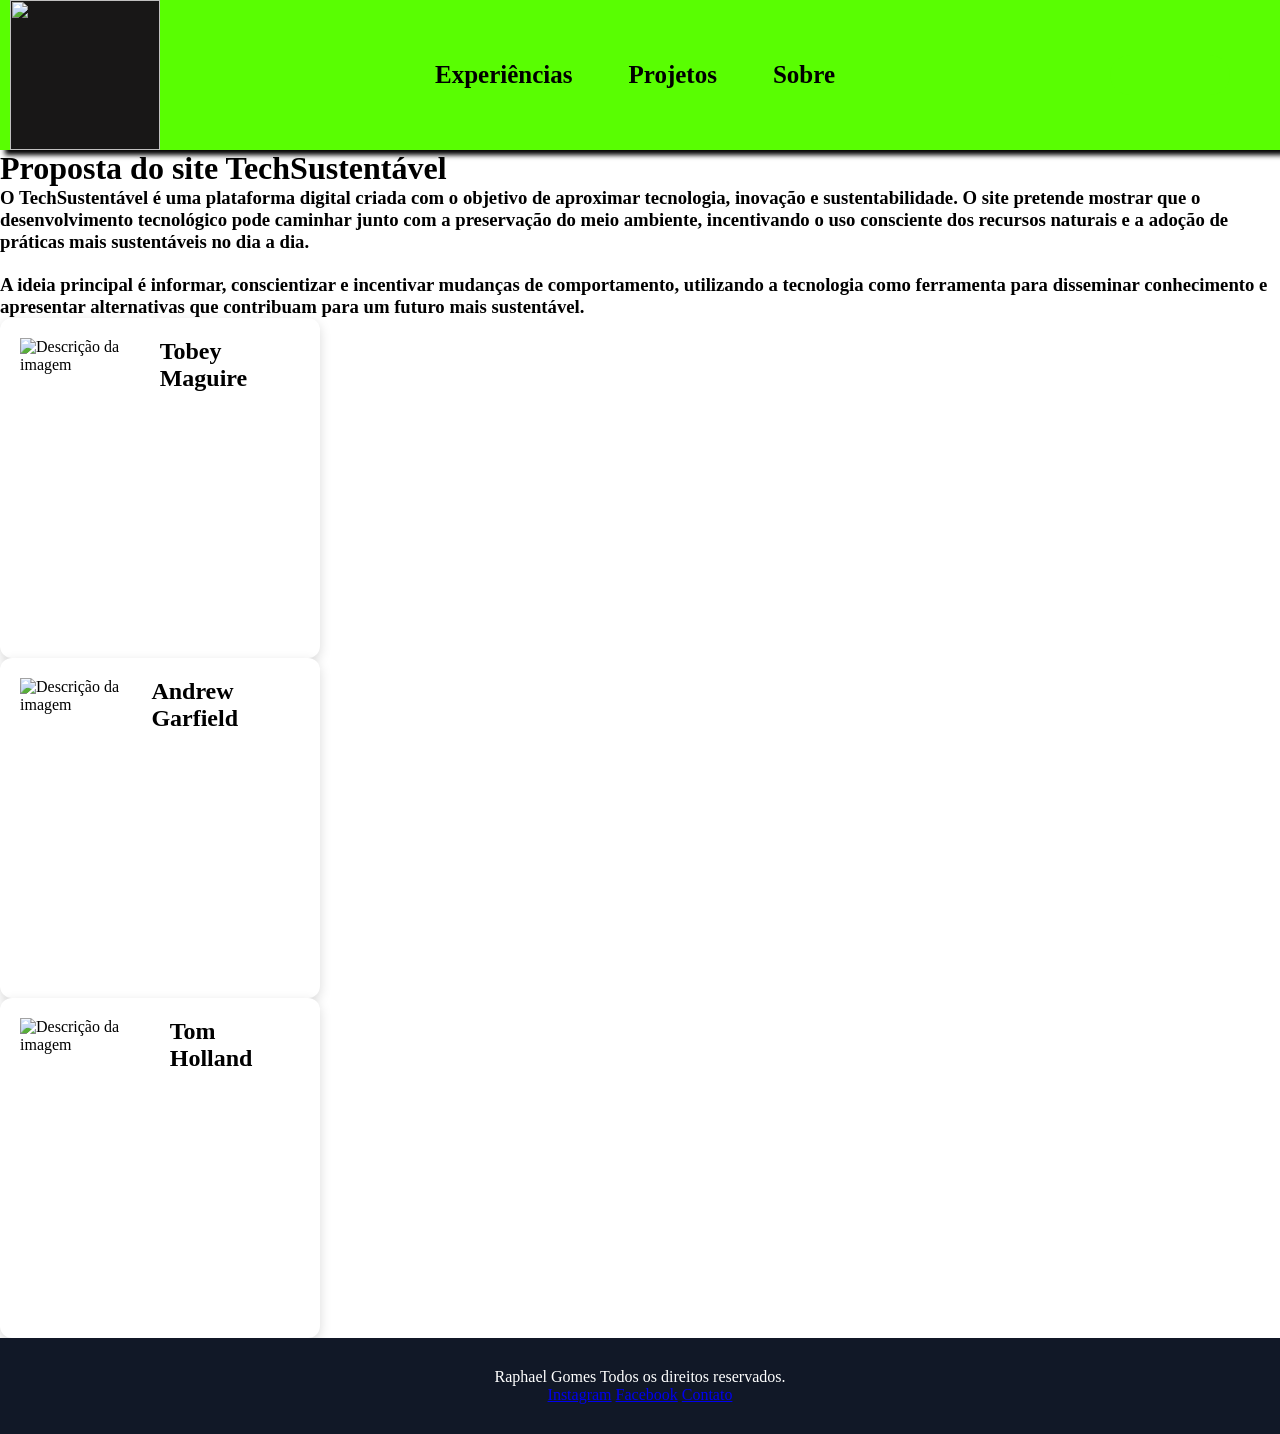
==== index.html @ d641f736 "Em desenvolvimento" ====
<!DOCTYPE html>
<html lang="en">

<head>
    <meta charset="UTF-8">
    <meta name="viewport" content="width=device-width, initial-scale=1.0">
    <title>Techsustentavel</title>

</head>

<body>
    <header>
        <div class="container">
            <div class="logo">
                <img src="/IMG/logo.jpg">
            </div>

            <nav>
                <div class="link">
                    <a href="#">Experiências</a>
                    <a href="#">Projetos</a>
                    <a href="#">Sobre</a>
                </div>
            </nav>
            <div class="botao">
                
            </div>
    </header>

    <h1>Proposta do site TechSustentável</h1>

    <h3>O TechSustentável é uma plataforma digital criada com o objetivo de aproximar tecnologia, inovação e sustentabilidade. O site pretende mostrar que o desenvolvimento tecnológico pode caminhar junto com a preservação do meio ambiente, incentivando o uso consciente dos recursos naturais e a adoção de práticas mais sustentáveis no dia a dia.</h3>
     <p>ㅤ</p>
    <h3>A ideia principal é informar, conscientizar e incentivar mudanças de comportamento, utilizando a tecnologia como ferramenta para disseminar conhecimento e apresentar alternativas que contribuam para um futuro mais sustentável.</h3>
    <section>
     <div class="container2">

    <div class="card">
      <img src="/IMG/card1.jpg" alt="Descrição da imagem">
      <h2>Tobey Maguire</h2>
    </div>

    <div class="card">
      <img src="/IMG/card2.jpg" alt="Descrição da imagem">
      <h2>Andrew Garfield</h2>
    </div>

    <div class="card">
      <img src="/IMG/card3.jpg" alt="Descrição da imagem">
      <h2>Tom Holland</h2>
    </div>
    
   
<link rel="stylesheet" href="CSS/style.css">

<footer class="footer">
  <p> Raphael Gomes Todos os direitos reservados.</p>

  <div class="footer-links">
    <a href="#">Instagram</a>
    <a href="#">Facebook</a>
    <a href="#">Contato</a>
  </div>
</footer>
</body>
</html>
---- CSS/style.css ----
*{
    margin: 0;
    padding: 0;
}
.container{
   background-color:#59FE02;
   height: 150px;
   width: auto;
   display: flex;
   justify-content: space-between;
   align-items: center;
   font-size: 20px;
   box-shadow: 5px 5px 5px black;
}

.logo img{
   width: 150px;
   height: 150px;
   background-color: #181717;
   margin-left: 10px;
   display: flex;
}
.link{
    
    width: 400px;
    height: auto;
    display: flex;
    justify-content: space-between;
    
}

.link a{
    text-decoration: none;
    color: black;
    font-size: 25px;
    font-weight: bold;
    
}

.botao{
width: 120px;
height: 40px;  
background-color: #59FE02;
box-shadow: 10px 10px 10px rgb( rgb(0, 0, 0));
border-radius: 25px;
font-size: 15px;
align-items: center;
margin-right: 50px;

}

body{
  background-color: rgb(255, 255, 255);

}

.container-sessaobanner img{
  width: 1920px;
 height: 600px; 
 margin-top: 10px;
 box-shadow: 50px 50px 50px rgb( rgb(255, 254, 254));

}

.imagem{
    position: relative;

}

.texto{
    position: absolute;
    top: 150px;
    left: 350px;
    font-size: 100px;
    width: 750px;
    text-align: center;
    font-family: 'Gill Sans', 'Gill Sans MT', Calibri, 'Trebuchet MS', sans-serif ;
    
}

.card {
  width: 280px;
   height: 300px; 
  background: white;
  border-radius: 12px;
  padding: 20px;
  box-shadow: 0 4px 12px rgba(0,0,0,.15);
  display: flex;
}

.footer {
  background-color: #111827;
  color: white;
  padding: 30px;
  text-align: center;
}
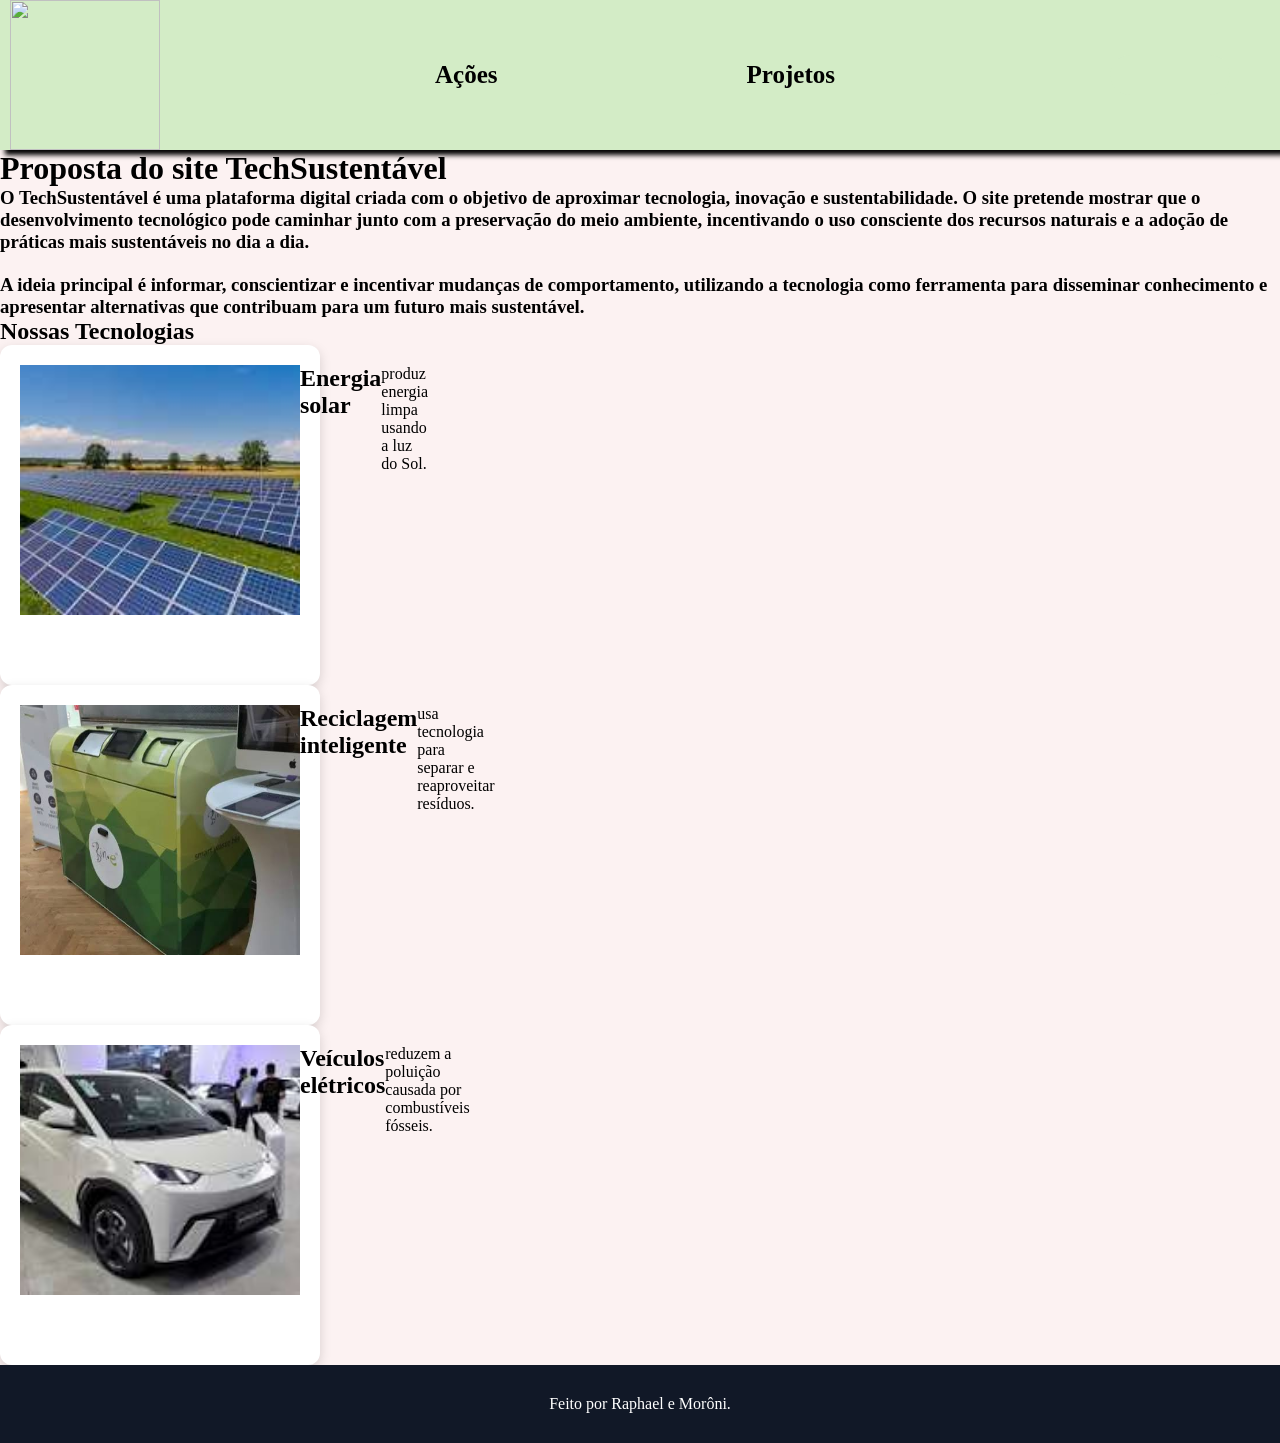
==== commit d46a29ca: "produzindo" ====
--- a/index.html
+++ b/index.html
@@ -4,11 +4,11 @@
 <head>
     <meta charset="UTF-8">
     <meta name="viewport" content="width=device-width, initial-scale=1.0">
-    <title>Techsustentavel</title>
+    <title>TechSustentável</title>
 
 </head>
+<body>
 
-<body>
     <header>
         <div class="container">
             <div class="logo">
@@ -17,9 +17,9 @@
 
             <nav>
                 <div class="link">
-                    <a href="#">Experiências</a>
+                    <a href="#">Ações</a>
                     <a href="#">Projetos</a>
-                    <a href="#">Sobre</a>
+                    
                 </div>
             </nav>
             <div class="botao">
@@ -34,33 +34,33 @@
     <h3>A ideia principal é informar, conscientizar e incentivar mudanças de comportamento, utilizando a tecnologia como ferramenta para disseminar conhecimento e apresentar alternativas que contribuam para um futuro mais sustentável.</h3>
     <section>
      <div class="container2">
-
+     <h1>Nossas Tecnologias</h1>
     <div class="card">
-      <img src="/IMG/card1.jpg" alt="Descrição da imagem">
-      <h2>Tobey Maguire</h2>
+      <img src="IMG/solar.jpg" alt="Descrição da imagem">
+      <h2> Energia solar</h2>
+      <p>produz energia limpa usando a luz do Sol.</p>
     </div>
 
     <div class="card">
-      <img src="/IMG/card2.jpg" alt="Descrição da imagem">
-      <h2>Andrew Garfield</h2>
+      <img src="
+      IMG/reciclagem.jpg" alt="Descrição da imagem">
+      <h2>Reciclagem inteligente</h2>
+      <p>usa tecnologia para separar e reaproveitar resíduos.</p>
     </div>
 
     <div class="card">
-      <img src="/IMG/card3.jpg" alt="Descrição da imagem">
-      <h2>Tom Holland</h2>
+      <img src="IMG/carro.jpg" alt="Descrição da imagem">
+      <h2>Veículos elétricos</h2>
+      <p>reduzem a poluição causada por combustíveis fósseis.</p>
     </div>
     
    
 <link rel="stylesheet" href="CSS/style.css">
 
 <footer class="footer">
-  <p> Raphael Gomes Todos os direitos reservados.</p>
+  <p> Feito por Raphael e Morôni.</p>
 
-  <div class="footer-links">
-    <a href="#">Instagram</a>
-    <a href="#">Facebook</a>
-    <a href="#">Contato</a>
-  </div>
+  
 </footer>
 </body>
 </html>
--- a/CSS/style.css
+++ b/CSS/style.css
@@ -3,7 +3,7 @@
     padding: 0;
 }
 .container{
-   background-color:#59FE02;
+   background-color:#d3ecc6;
    height: 150px;
    width: auto;
    display: flex;
@@ -16,7 +16,7 @@
 .logo img{
    width: 150px;
    height: 150px;
-   background-color: #181717;
+   background-color: #d3ecc6;
    margin-left: 10px;
    display: flex;
 }
@@ -40,7 +40,7 @@
 .botao{
 width: 120px;
 height: 40px;  
-background-color: #59FE02;
+background-color: #d3ecc6;
 box-shadow: 10px 10px 10px rgb( rgb(0, 0, 0));
 border-radius: 25px;
 font-size: 15px;
@@ -50,37 +50,14 @@
 }
 
 body{
-  background-color: rgb(255, 255, 255);
+  background-color: rgb(252, 242, 242);
 
 }
 
-.container-sessaobanner img{
-  width: 1920px;
- height: 600px; 
- margin-top: 10px;
- box-shadow: 50px 50px 50px rgb( rgb(255, 254, 254));
-
-}
-
-.imagem{
-    position: relative;
-
-}
-
-.texto{
-    position: absolute;
-    top: 150px;
-    left: 350px;
-    font-size: 100px;
-    width: 750px;
-    text-align: center;
-    font-family: 'Gill Sans', 'Gill Sans MT', Calibri, 'Trebuchet MS', sans-serif ;
-    
-}
 
 .card {
   width: 280px;
-   height: 300px; 
+height: 300px; 
   background: white;
   border-radius: 12px;
   padding: 20px;
@@ -94,3 +71,10 @@
   padding: 30px;
   text-align: center;
 }
+
+.card img {
+  width: 100%;
+  height: 250px;
+  object-fit: cover;
+  display: block;
+}
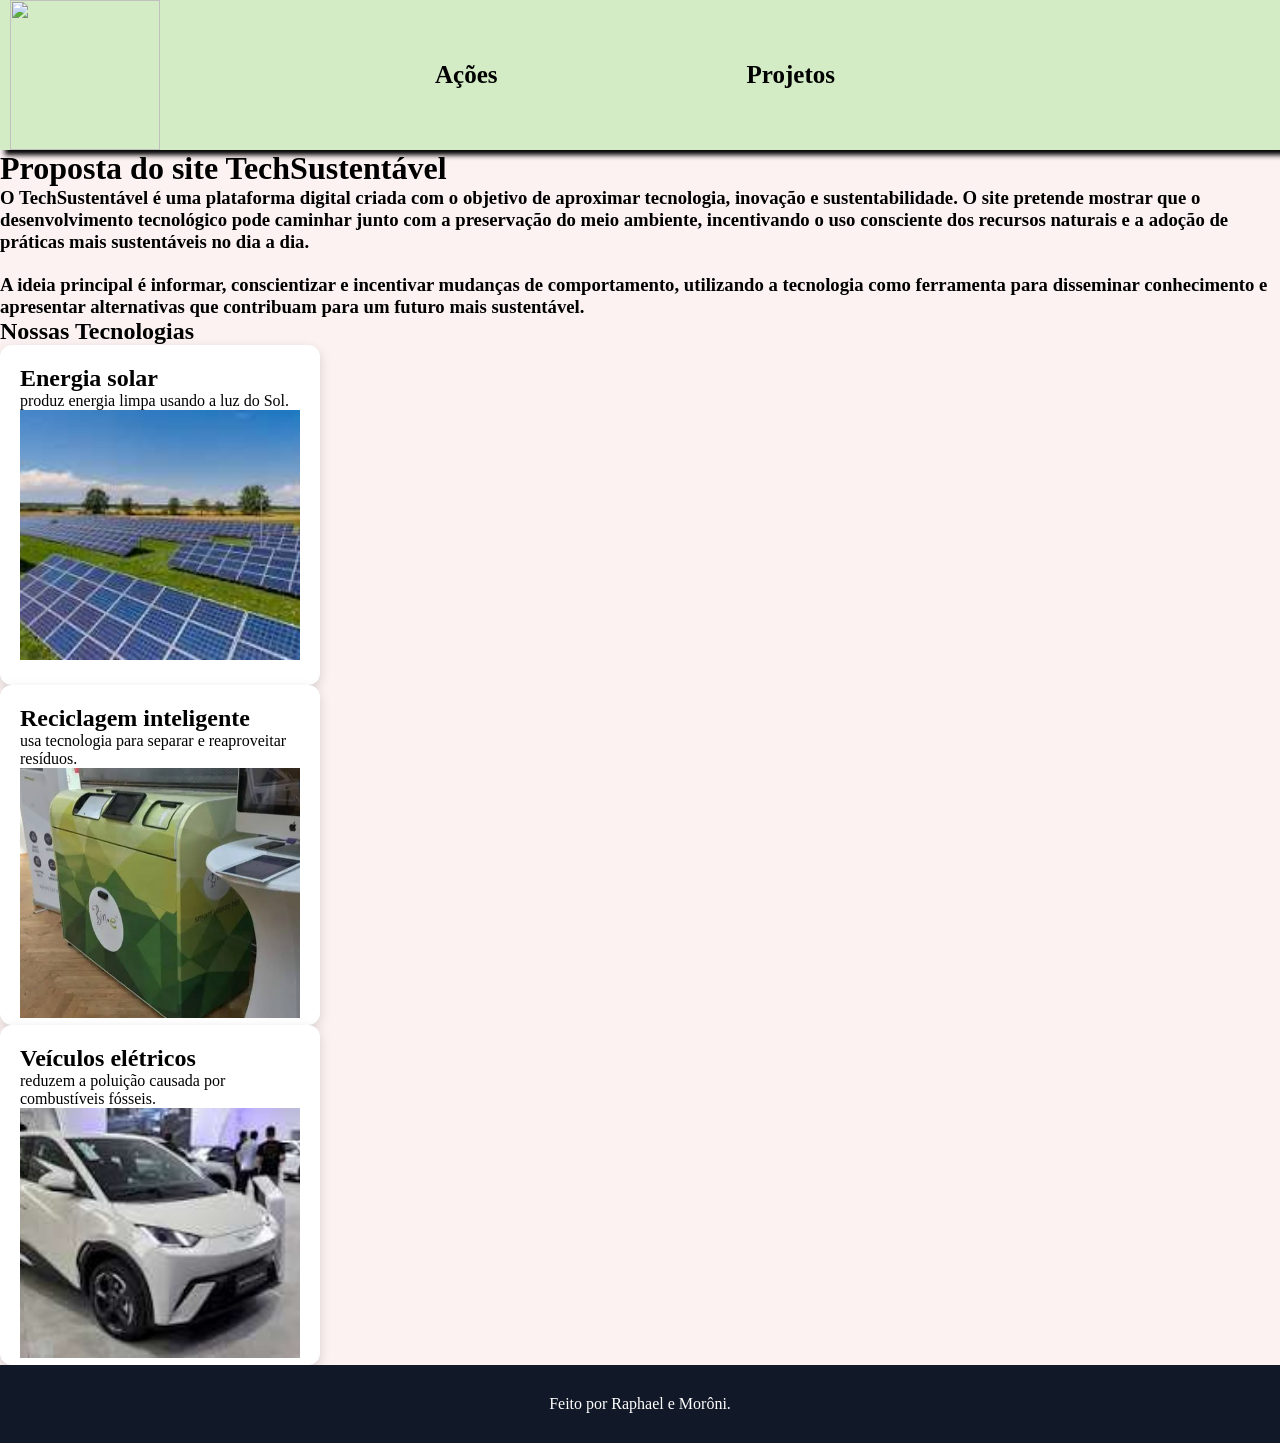
==== commit 7f66a16a: "cards" ====
--- a/index.html
+++ b/index.html
@@ -7,6 +7,7 @@
     <title>TechSustentável</title>
 
 </head>
+
 <body>
 
     <header>
@@ -19,48 +20,61 @@
                 <div class="link">
                     <a href="#">Ações</a>
                     <a href="#">Projetos</a>
-                    
+
                 </div>
             </nav>
             <div class="botao">
-                
+
             </div>
     </header>
 
     <h1>Proposta do site TechSustentável</h1>
 
-    <h3>O TechSustentável é uma plataforma digital criada com o objetivo de aproximar tecnologia, inovação e sustentabilidade. O site pretende mostrar que o desenvolvimento tecnológico pode caminhar junto com a preservação do meio ambiente, incentivando o uso consciente dos recursos naturais e a adoção de práticas mais sustentáveis no dia a dia.</h3>
-     <p>ㅤ</p>
-    <h3>A ideia principal é informar, conscientizar e incentivar mudanças de comportamento, utilizando a tecnologia como ferramenta para disseminar conhecimento e apresentar alternativas que contribuam para um futuro mais sustentável.</h3>
+    <h3>O TechSustentável é uma plataforma digital criada com o objetivo de aproximar tecnologia, inovação e
+        sustentabilidade. O site pretende mostrar que o desenvolvimento tecnológico pode caminhar junto com a
+        preservação do meio ambiente, incentivando o uso consciente dos recursos naturais e a adoção de práticas mais
+        sustentáveis no dia a dia.</h3>
+    <p>ㅤ</p>
+    <h3>A ideia principal é informar, conscientizar e incentivar mudanças de comportamento, utilizando a tecnologia como
+        ferramenta para disseminar conhecimento e apresentar alternativas que contribuam para um futuro mais
+        sustentável.</h3>
     <section>
-     <div class="container2">
-     <h1>Nossas Tecnologias</h1>
-    <div class="card">
-      <img src="IMG/solar.jpg" alt="Descrição da imagem">
-      <h2> Energia solar</h2>
-      <p>produz energia limpa usando a luz do Sol.</p>
-    </div>
+        <div class="container2">
+            <h1>Nossas Tecnologias</h1>
 
-    <div class="card">
-      <img src="
+            <div class="card">
+                <h2> Energia solar</h2>
+                <p>produz energia limpa usando a luz do Sol.</p>
+                <div class="img">
+                    <img src="IMG/solar.jpg" alt="Descrição da imagem">
+                </div>
+            </div>
+
+            <div class="card">
+                <h2>Reciclagem inteligente</h2>
+                <p>usa tecnologia para separar e reaproveitar resíduos.</p>
+                <div class="img">
+                    <img src="
       IMG/reciclagem.jpg" alt="Descrição da imagem">
-      <h2>Reciclagem inteligente</h2>
-      <p>usa tecnologia para separar e reaproveitar resíduos.</p>
-    </div>
+                </div>
+            </div>
 
-    <div class="card">
-      <img src="IMG/carro.jpg" alt="Descrição da imagem">
-      <h2>Veículos elétricos</h2>
-      <p>reduzem a poluição causada por combustíveis fósseis.</p>
-    </div>
-    
-   
-<link rel="stylesheet" href="CSS/style.css">
+            <div class="card">
+                <h2>Veículos elétricos</h2>
+                <p>reduzem a poluição causada por combustíveis fósseis.</p>
+                <div class="img">
+                    <img src="IMG/carro.jpg" alt="Descrição da imagem">
+                </div>
+            </div>
 
-<footer class="footer">
-  <p> Feito por Raphael e Morôni.</p>
+        </div>
+        <link rel="stylesheet" href="CSS/style.css">
 
-  
-</footer>
+        <footer class="footer">
+            <p> Feito por Raphael e Morôni.</p>
+
+
+        </footer>
 </body>
+
 </html>
--- a/CSS/style.css
+++ b/CSS/style.css
@@ -1,80 +1,84 @@
-*{
+* {
     margin: 0;
     padding: 0;
 }
-.container{
-   background-color:#d3ecc6;
-   height: 150px;
-   width: auto;
-   display: flex;
-   justify-content: space-between;
-   align-items: center;
-   font-size: 20px;
-   box-shadow: 5px 5px 5px black;
+
+.container {
+    background-color: #d3ecc6;
+    height: 150px;
+    width: auto;
+    display: flex;
+    justify-content: space-between;
+    align-items: center;
+    font-size: 20px;
+    box-shadow: 5px 5px 5px black;
 }
 
-.logo img{
-   width: 150px;
-   height: 150px;
-   background-color: #d3ecc6;
-   margin-left: 10px;
-   display: flex;
+.logo img {
+    width: 150px;
+    height: 150px;
+    background-color: #d3ecc6;
+    margin-left: 10px;
+    display: flex;
 }
-.link{
-    
+
+.link {
+
     width: 400px;
     height: auto;
     display: flex;
     justify-content: space-between;
-    
+
 }
 
-.link a{
+.link a {
     text-decoration: none;
     color: black;
     font-size: 25px;
     font-weight: bold;
-    
-}
-
-.botao{
-width: 120px;
-height: 40px;  
-background-color: #d3ecc6;
-box-shadow: 10px 10px 10px rgb( rgb(0, 0, 0));
-border-radius: 25px;
-font-size: 15px;
-align-items: center;
-margin-right: 50px;
 
 }
 
-body{
-  background-color: rgb(252, 242, 242);
+.botao {
+    width: 120px;
+    height: 40px;
+    background-color: #d3ecc6;
+    box-shadow: 10px 10px 10px rgb(rgb(0, 0, 0));
+    border-radius: 25px;
+    font-size: 15px;
+    align-items: center;
+    margin-right: 50px;
+
+}
+
+body {
+    background-color: rgb(252, 242, 242);
 
 }
 
 
 .card {
-  width: 280px;
-height: 300px; 
-  background: white;
-  border-radius: 12px;
-  padding: 20px;
-  box-shadow: 0 4px 12px rgba(0,0,0,.15);
-  display: flex;
+    width: 280px;
+    height: 300px;
+    display: block;
+    justify-content: center;
+    align-items: center;
+    background: white; 
+    border-radius: 12px; 
+     padding: 20px; 
+    box-shadow: 0 4px 12px rgba(0, 0, 0, .15); 
+    
+}
+
+.card img {
+    width: 100%;
+    height: 250px;
+    object-fit: cover;
 }
 
 .footer {
-  background-color: #111827;
-  color: white;
-  padding: 30px;
-  text-align: center;
-}
-
-.card img {
-  width: 100%;
-  height: 250px;
-  object-fit: cover;
-  display: block;
+    background-color: #111827;
+    color: white;
+    padding: 30px;
+    text-align: center;
 }
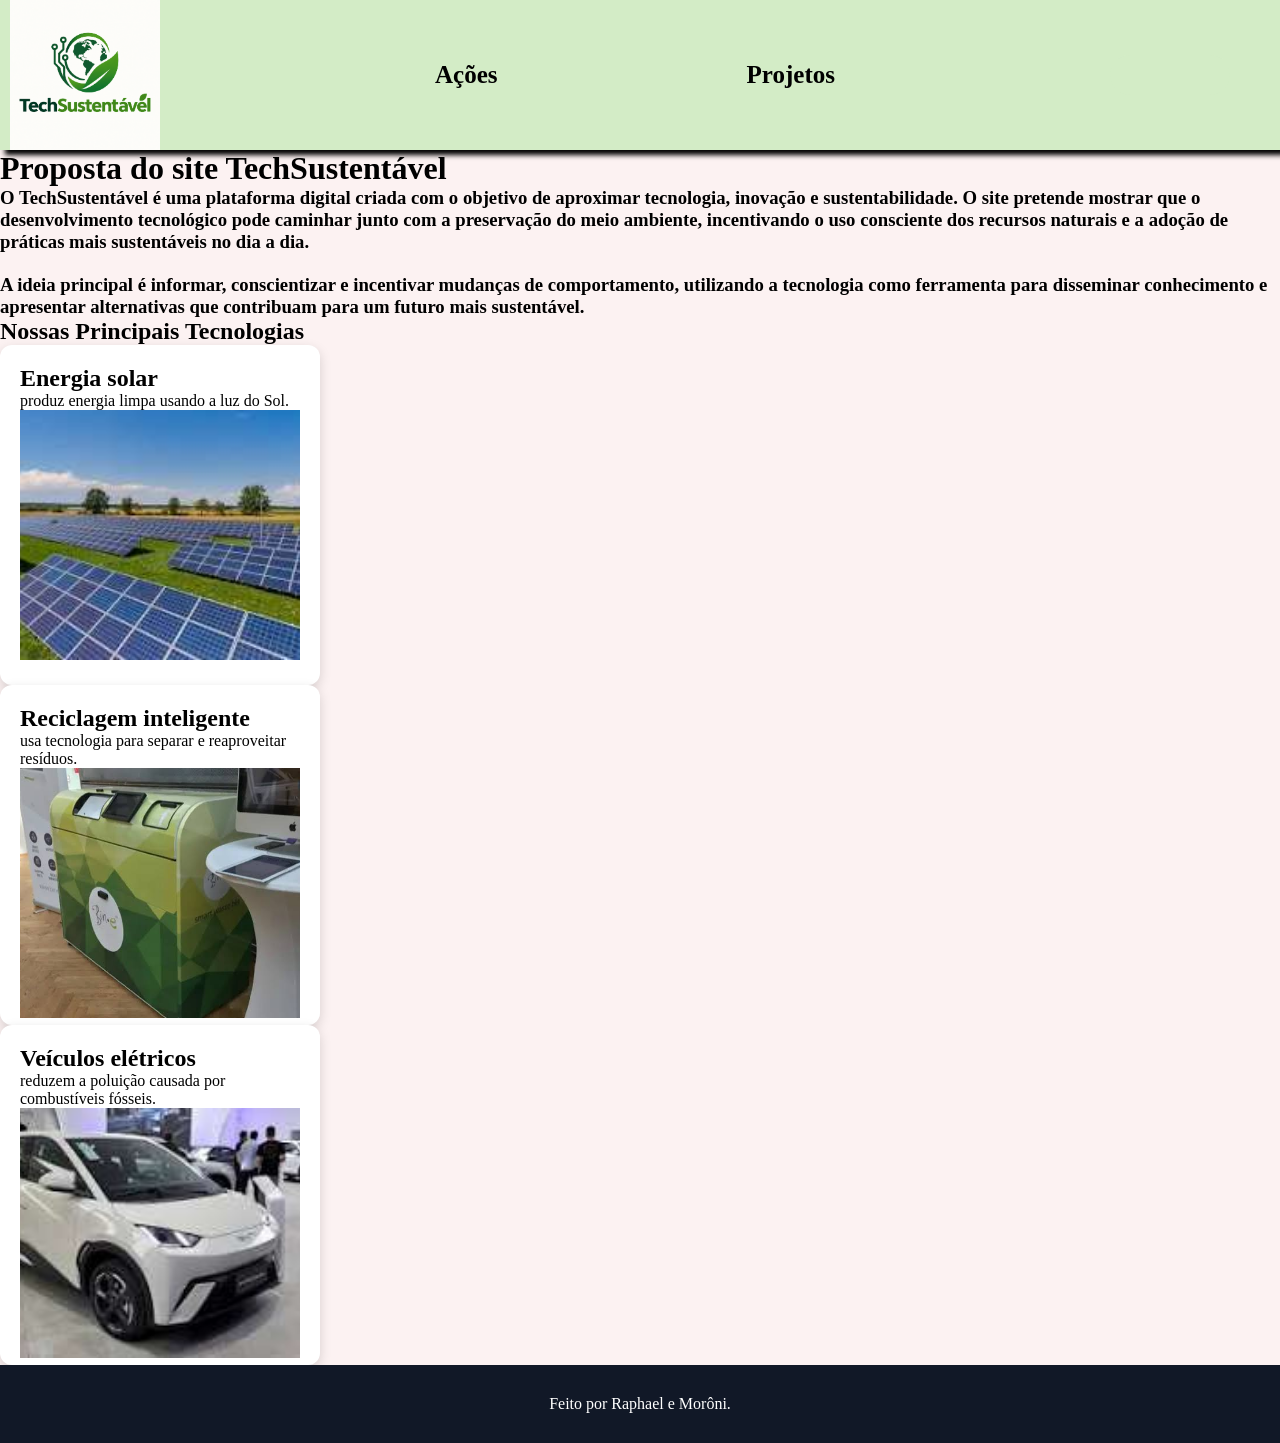
==== commit 5dd3bd02: "concluido" ====
--- a/index.html
+++ b/index.html
@@ -13,7 +13,7 @@
     <header>
         <div class="container">
             <div class="logo">
-                <img src="/IMG/logo.jpg">
+                <img src="IMG/logo.webp">
             </div>
 
             <nav>
@@ -40,7 +40,7 @@
         sustentável.</h3>
     <section>
         <div class="container2">
-            <h1>Nossas Tecnologias</h1>
+            <h1>Nossas Principais Tecnologias</h1>
 
             <div class="card">
                 <h2> Energia solar</h2>
